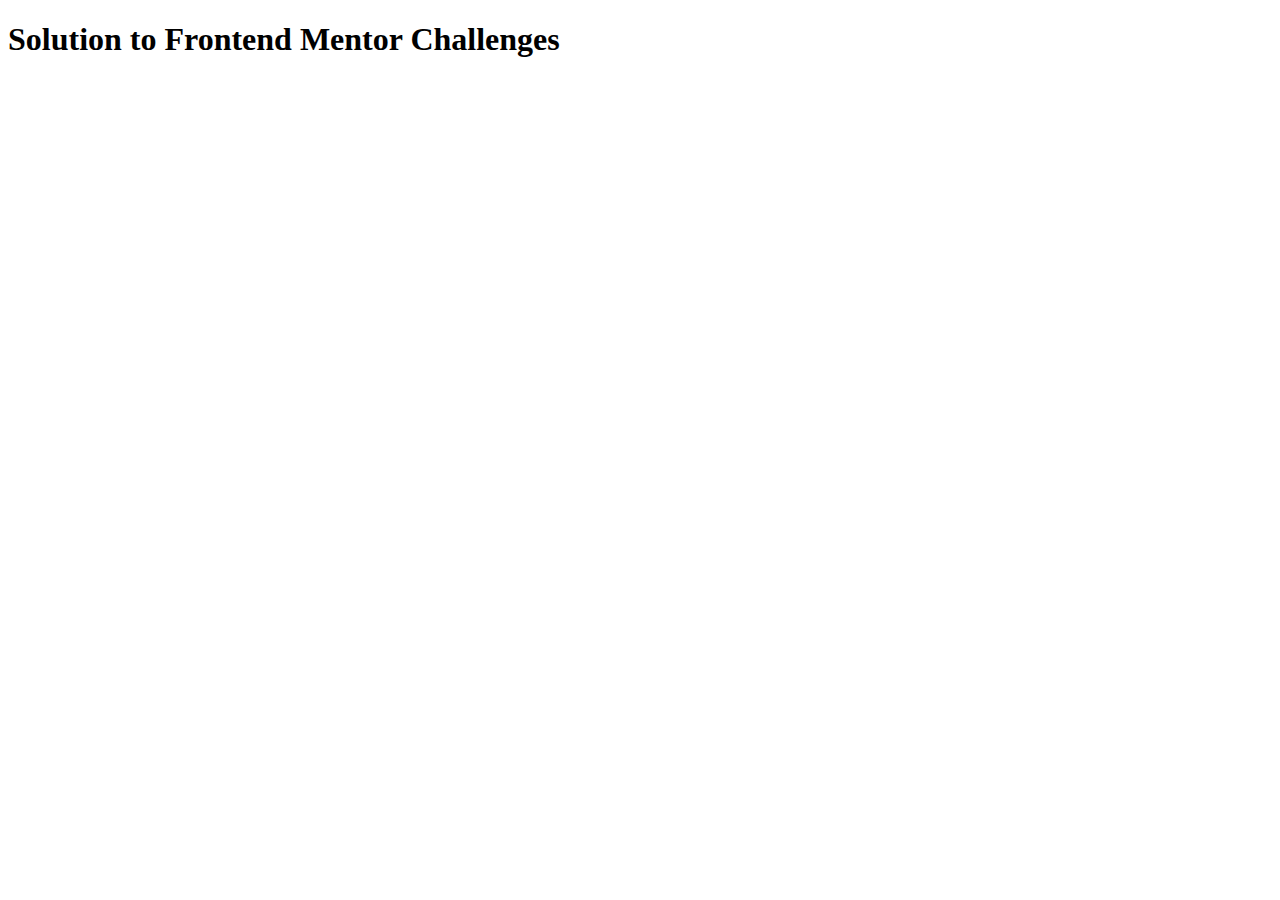
==== index.html @ 2dba2088 "set up repo with a few challenges" ====
<!DOCTYPE html>
<html lang="en">
  <head>
    <meta charset="UTF-8" />
    <meta http-equiv="X-UA-Compatible" content="IE=edge" />
    <meta name="viewport" content="width=device-width, initial-scale=1.0" />
    <title>Divine Orji - Frontend Mentor</title>
  </head>
  <body>
    <h1>Solution to Frontend Mentor Challenges</h1>
  </body>
</html>
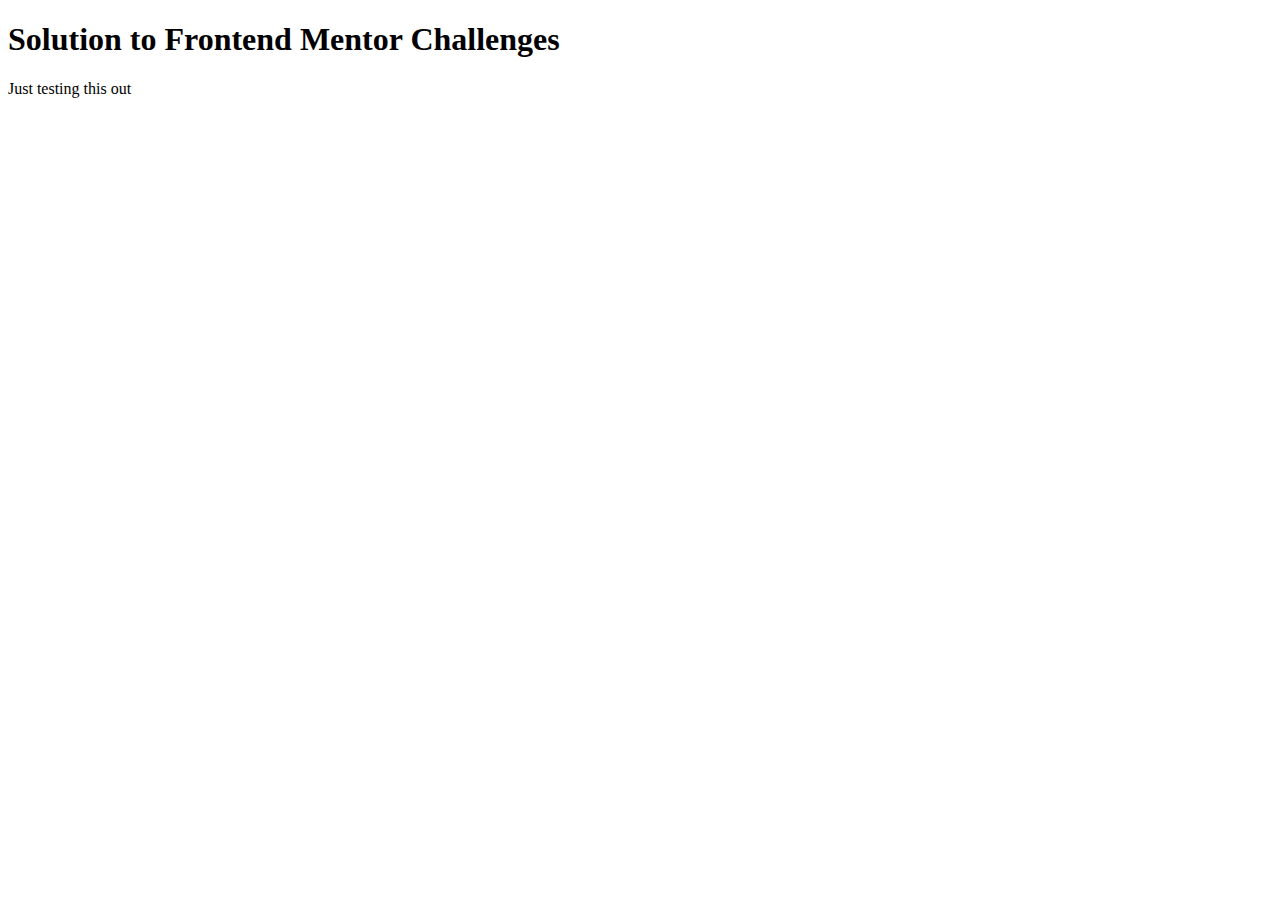
==== commit d7f71aa1: "just testing this out" ====
--- a/index.html
+++ b/index.html
@@ -8,5 +8,6 @@
   </head>
   <body>
     <h1>Solution to Frontend Mentor Challenges</h1>
+    <p>Just testing this out</p>
   </body>
 </html>
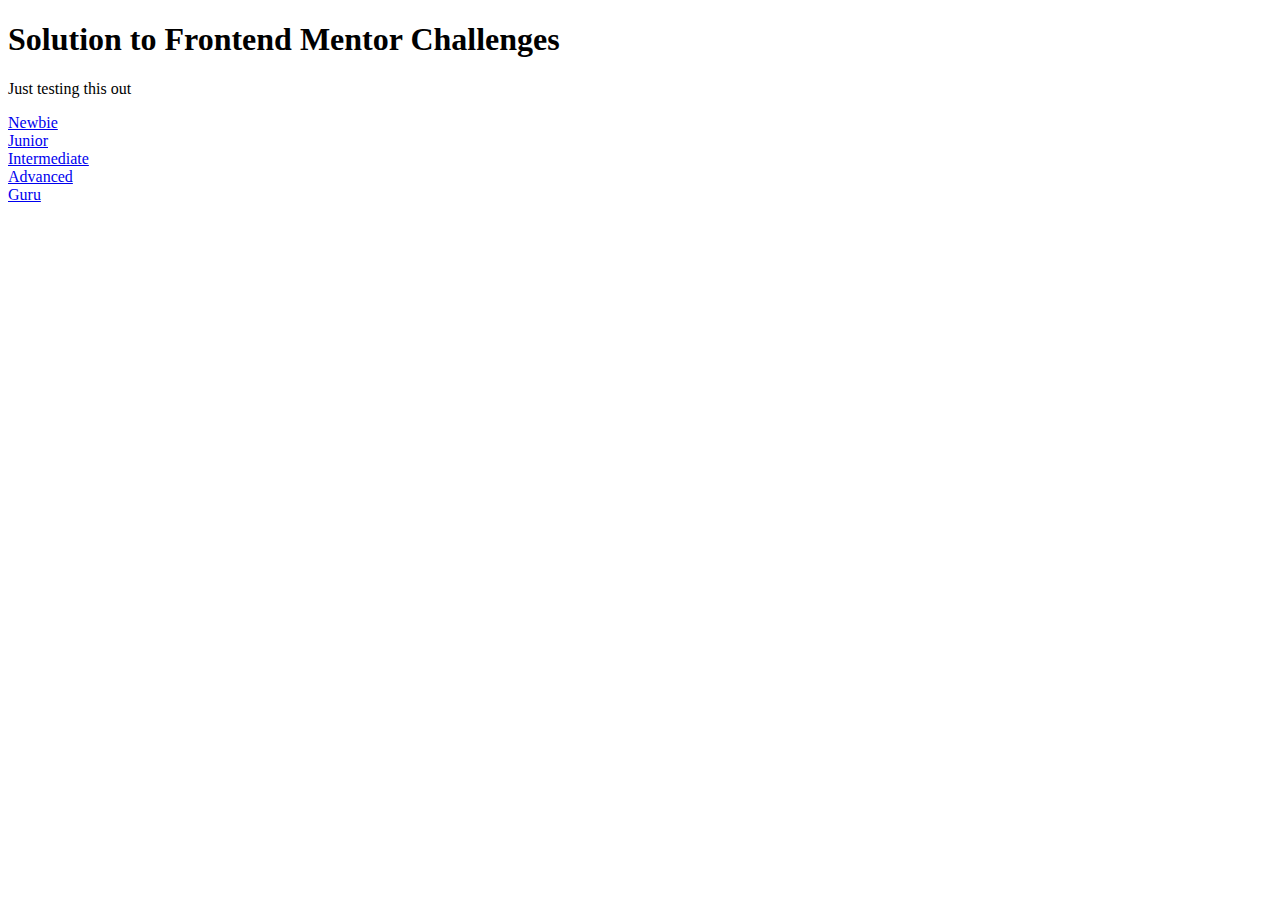
==== commit ad5d1b16: "landing pages for different difficulty levels" ====
--- a/index.html
+++ b/index.html
@@ -9,5 +9,23 @@
   <body>
     <h1>Solution to Frontend Mentor Challenges</h1>
     <p>Just testing this out</p>
+
+    <section>
+      <a href="/challenges/newbie/">
+        <div>Newbie</div>
+      </a>
+      <a href="/challenges/junior/">
+        <div>Junior</div>
+      </a>
+      <a href="/challenges/intermediate/">
+        <div>Intermediate</div>
+      </a>
+      <a href="/challenges/advanced/">
+        <div>Advanced</div>
+      </a>
+      <a href="/challenges/guru/">
+        <div>Guru</div>
+      </a>
+    </section>
   </body>
 </html>
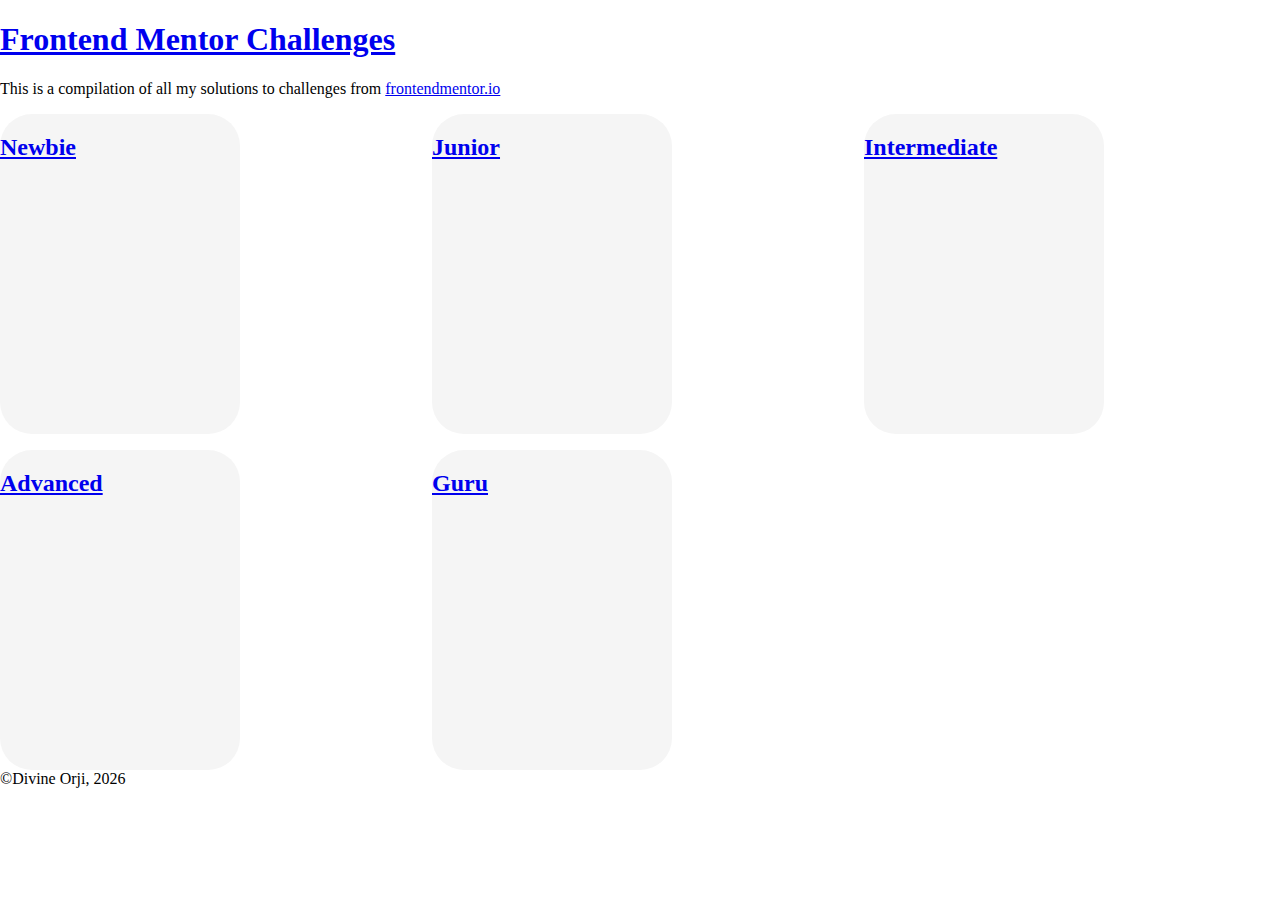
==== commit 3cc91287: "set up page styling" ====
--- a/index.html
+++ b/index.html
@@ -4,28 +4,49 @@
     <meta charset="UTF-8" />
     <meta http-equiv="X-UA-Compatible" content="IE=edge" />
     <meta name="viewport" content="width=device-width, initial-scale=1.0" />
+    <link rel="stylesheet" href="./style.css" />
     <title>Divine Orji - Frontend Mentor</title>
   </head>
   <body>
-    <h1>Solution to Frontend Mentor Challenges</h1>
-    <p>Just testing this out</p>
+    <header>
+      <nav class="container">
+        <a href="/">
+          <h1 class="page-title">Frontend Mentor Challenges</h1>
+        </a>
+        <p>
+          This is a compilation of all my solutions to challenges from
+          <a href="https://frontendmentor.io">frontendmentor.io</a>
+        </p>
+      </nav>
+    </header>
 
-    <section>
-      <a href="/challenges/newbie/">
-        <div>Newbie</div>
-      </a>
-      <a href="/challenges/junior/">
-        <div>Junior</div>
-      </a>
-      <a href="/challenges/intermediate/">
-        <div>Intermediate</div>
-      </a>
-      <a href="/challenges/advanced/">
-        <div>Advanced</div>
-      </a>
-      <a href="/challenges/guru/">
-        <div>Guru</div>
-      </a>
-    </section>
+    <main class="container">
+      <section class="grid-3">
+        <a href="/challenges/newbie/" class="card">
+          <h2 class="card-title">Newbie</h2>
+        </a>
+        <a href="/challenges/junior/" class="card">
+          <h2 class="card-title">Junior</h2>
+        </a>
+        <a href="/challenges/intermediate/" class="card">
+          <h2 class="card-title">Intermediate</h2>
+        </a>
+        <a href="/challenges/advanced/" class="card">
+          <h2 class="card-title">Advanced</h2>
+        </a>
+        <a href="/challenges/guru/" class="card">
+          <h2 class="card-title">Guru</h2>
+        </a>
+      </section>
+    </main>
+
+    <footer>
+      <section class="container">
+        &copy;Divine Orji,
+        <script>
+          document.write(new Date().getFullYear());
+        </script>
+      </section>
+    </footer>
   </body>
 </html>
--- a/style.css
+++ b/style.css
@@ -0,0 +1,18 @@
+html,
+body {
+  margin: 0;
+  padding: 0;
+}
+
+.grid-3 {
+  display: grid;
+  grid-template-columns: repeat(3, 1fr);
+  gap: 1rem;
+}
+
+.card {
+  height: 20rem;
+  width: 15rem;
+  background-color: whitesmoke;
+  border-radius: 2rem;
+}
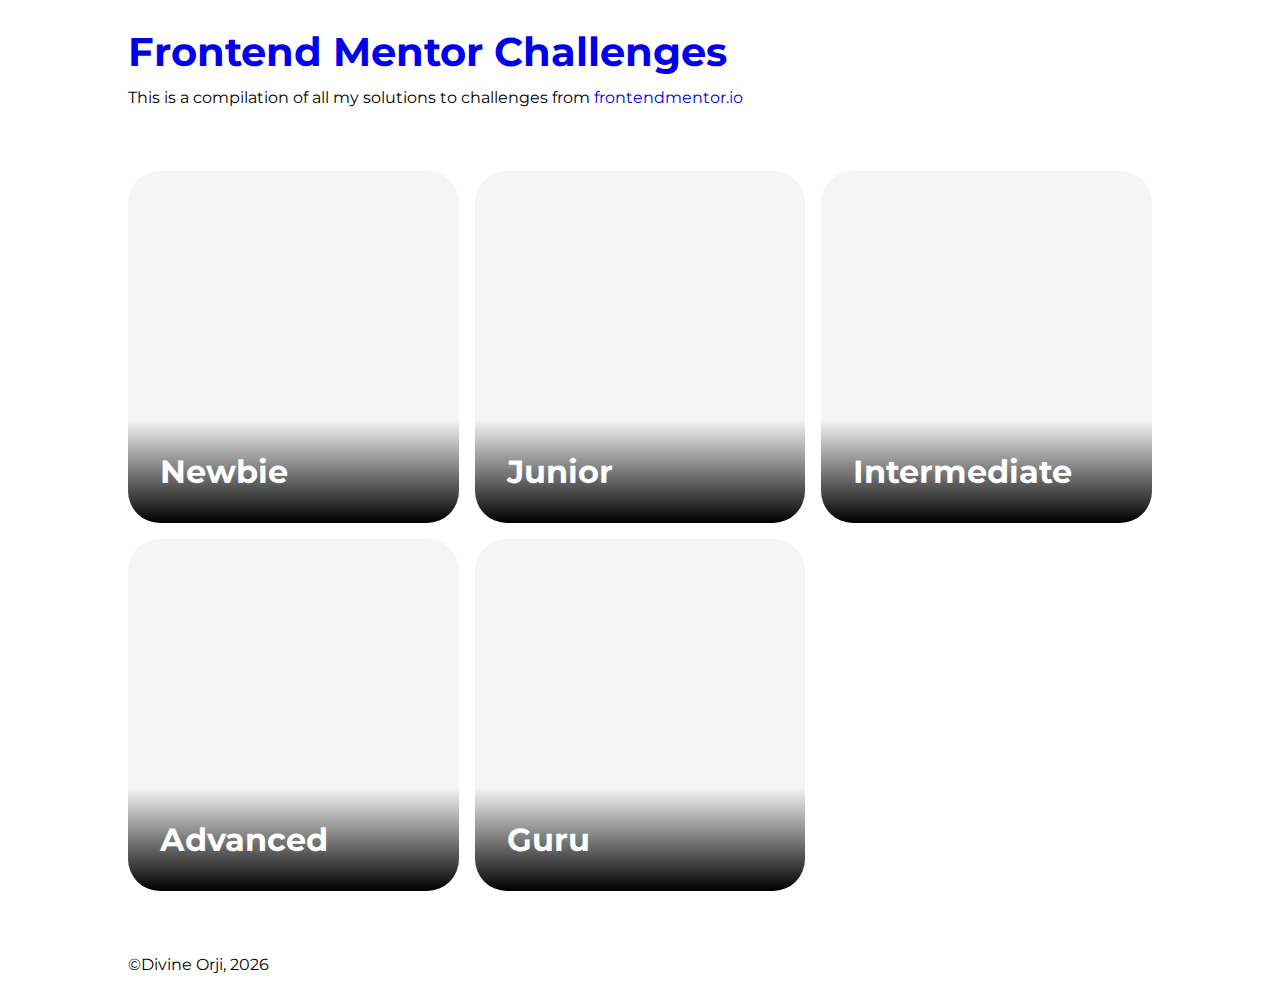
==== commit ba57aac1: "push changes" ====
--- a/index.html
+++ b/index.html
@@ -22,20 +22,30 @@
 
     <main class="container">
       <section class="grid-3">
-        <a href="/challenges/newbie/" class="card">
-          <h2 class="card-title">Newbie</h2>
+        <a href="/challenges/newbie/" class="card bg-newbie">
+          <div class="card-textbox">
+            <h2 class="card-title">Newbie</h2>
+          </div>
         </a>
-        <a href="/challenges/junior/" class="card">
-          <h2 class="card-title">Junior</h2>
+        <a href="/challenges/junior/" class="card bg-junior">
+          <div class="card-textbox">
+            <h2 class="card-title">Junior</h2>
+          </div>
         </a>
-        <a href="/challenges/intermediate/" class="card">
-          <h2 class="card-title">Intermediate</h2>
+        <a href="/challenges/intermediate/" class="card bg-inter">
+          <div class="card-textbox">
+            <h2 class="card-title">Intermediate</h2>
+          </div>
         </a>
-        <a href="/challenges/advanced/" class="card">
-          <h2 class="card-title">Advanced</h2>
+        <a href="/challenges/advanced/" class="card bg-advanced">
+          <div class="card-textbox">
+            <h2 class="card-title">Advanced</h2>
+          </div>
         </a>
-        <a href="/challenges/guru/" class="card">
-          <h2 class="card-title">Guru</h2>
+        <a href="/challenges/guru/" class="card bg-guru">
+          <div class="card-textbox">
+            <h2 class="card-title">Guru</h2>
+          </div>
         </a>
       </section>
     </main>
--- a/style.css
+++ b/style.css
@@ -1,18 +1,90 @@
-html,
-body {
+@import url("https://fonts.googleapis.com/css2?family=Montserrat:wght@400;700&display=swap");
+
+body,
+* {
   margin: 0;
   padding: 0;
+  font-family: "Montserrat", sans-serif;
+}
+
+a {
+  text-decoration: none;
+}
+
+header,
+main,
+section,
+footer {
+  padding: 2rem 0;
+}
+
+.container {
+  max-width: 1024px;
+  margin: 0 auto;
+  padding: 0 1rem;
 }
 
 .grid-3 {
   display: grid;
-  grid-template-columns: repeat(3, 1fr);
   gap: 1rem;
 }
 
+@media screen and (min-width: 768px) {
+  .grid-3 {
+    grid-template-columns: repeat(2, 1fr);
+  }
+}
+
+@media screen and (min-width: 1024px) {
+  .grid-3 {
+    grid-template-columns: repeat(3, 1fr);
+  }
+}
+
 .card {
-  height: 20rem;
-  width: 15rem;
+  height: 22rem;
   background-color: whitesmoke;
   border-radius: 2rem;
+  overflow: hidden;
+  display: flex;
+  align-items: end;
+  background-size: cover;
 }
+
+.bg-newbie {
+  background-image: url("https://res.cloudinary.com/dpkreativ/image/upload/q_auto:low/v1641932112/illustrations/tiraya-adam-FNRIC8aaF4o-unsplash_ebj9fn.jpg");
+}
+
+.bg-junior {
+  background-image: url("https://res.cloudinary.com/dpkreativ/image/upload/q_auto:low/v1641934115/illustrations/jack-ward-rknrvCrfS1k-unsplash_aq61jk.jpg");
+}
+
+.bg-inter {
+  background-image: url("https://res.cloudinary.com/dpkreativ/image/upload/q_auto:low/v1641932781/illustrations/thomas-chan-a3wiRpcBmgY-unsplash_vyafy0.jpg");
+}
+
+.bg-advanced {
+  background-image: url("https://res.cloudinary.com/dpkreativ/image/upload/q_auto:low/v1641932199/illustrations/valentin-wallet-s1Iq2bRoR6Q-unsplash_fx9hrf.jpg");
+}
+
+.bg-guru {
+  background-image: url("https://res.cloudinary.com/dpkreativ/image/upload/q_auto:low/v1641932087/illustrations/jairph-oCUeelrm1eI-unsplash_iqqall.jpg");
+}
+
+.card-textbox {
+  background-image: linear-gradient(rgba(0, 0, 0, 0), rgba(0, 0, 0, 1));
+  padding: 2rem;
+  width: 100%;
+}
+
+.card-title {
+  font-size: 2rem;
+  display: block;
+  color: white;
+}
+
+.page-title {
+  font-size: 2.5rem;
+  line-height: 1;
+  margin-bottom: 1rem;
+}
